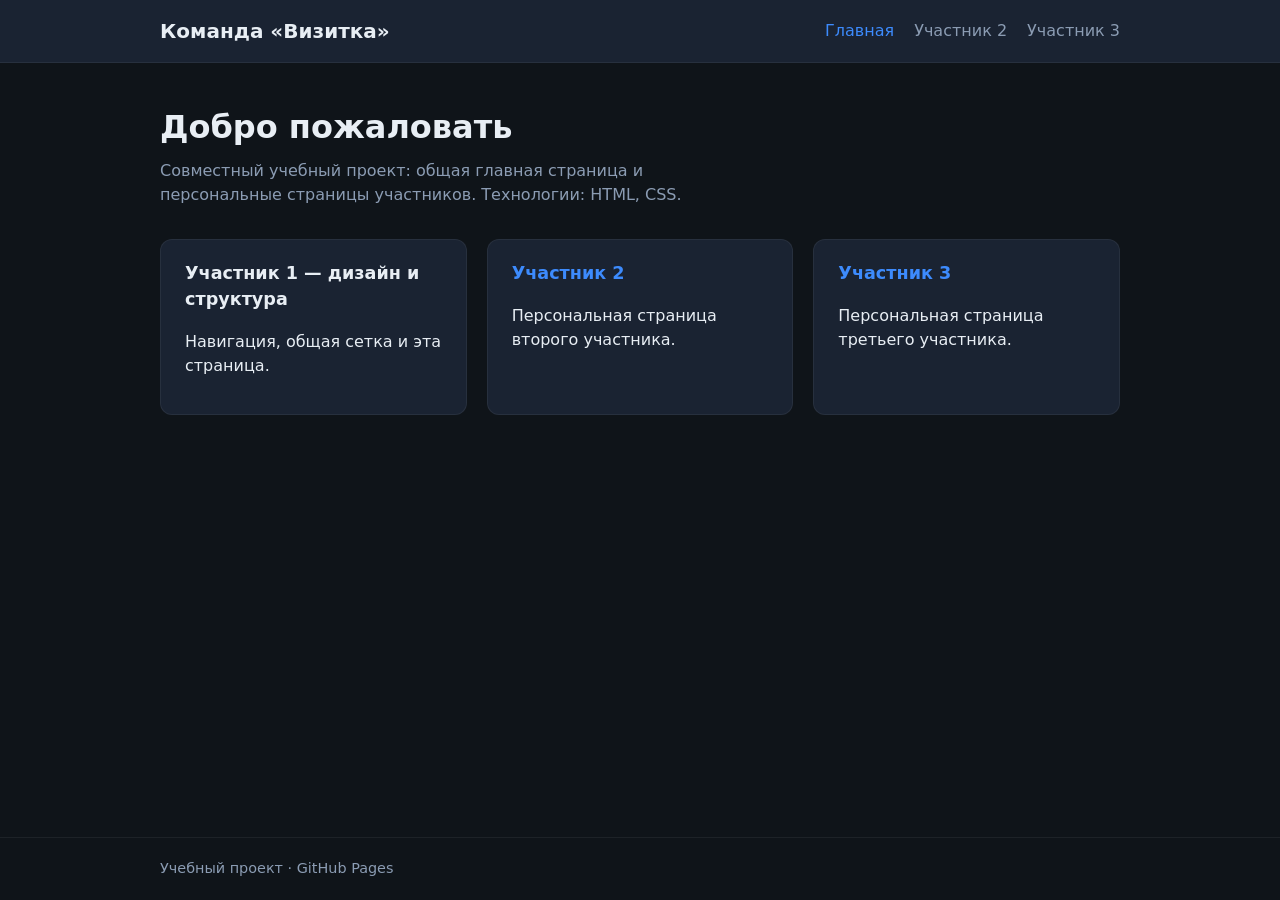
==== index.html @ 417e5fc5 "feat: начальная рабочая версия сайта (главная и страницы участников) Made-with: Cursor" ====
<!DOCTYPE html>
<html lang="ru">
<head>
  <meta charset="UTF-8">
  <meta name="viewport" content="width=device-width, initial-scale=1.0">
  <title>Сайт команды — Главная</title>
  <link rel="stylesheet" href="css/styles.css">
</head>
<body>
  <header class="site-header">
    <div class="container">
      <h1 class="logo">Команда «Визитка»</h1>
      <nav class="nav" aria-label="Основная навигация">
        <a href="index.html" class="nav__link nav__link--active">Главная</a>
        <a href="pages/member2.html" class="nav__link">Участник 2</a>
        <a href="pages/member3.html" class="nav__link">Участник 3</a>
      </nav>
    </div>
  </header>

  <main class="container main">
    <section class="hero">
      <h2>Добро пожаловать</h2>
      <p class="lead">
        Совместный учебный проект: общая главная страница и персональные страницы участников.
        Технологии: HTML, CSS.
      </p>
    </section>

    <section class="cards">
      <article class="card">
        <h3>Участник 1 — дизайн и структура</h3>
        <p>Навигация, общая сетка и эта страница.</p>
      </article>
      <article class="card">
        <h3><a href="pages/member2.html">Участник 2</a></h3>
        <p>Персональная страница второго участника.</p>
      </article>
      <article class="card">
        <h3><a href="pages/member3.html">Участник 3</a></h3>
        <p>Персональная страница третьего участника.</p>
      </article>
    </section>
  </main>

  <footer class="site-footer">
    <div class="container">
      <p>Учебный проект · GitHub Pages</p>
    </div>
  </footer>
</body>
</html>
---- css/styles.css ----
/* Общие стили сайта (критичный файл — при удалении ломается внешний вид) */
*,
*::before,
*::after {
  box-sizing: border-box;
}

:root {
  --bg: #0f1419;
  --surface: #1a2332;
  --text: #e8eef4;
  --muted: #8b9cb3;
  --accent: #3d8bfd;
  --accent-dim: #2563c2;
}

html {
  font-size: 100%;
  line-height: 1.5;
}

body {
  margin: 0;
  min-height: 100vh;
  font-family: "Segoe UI", system-ui, sans-serif;
  background: var(--bg);
  color: var(--text);
  display: flex;
  flex-direction: column;
}

.container {
  width: min(960px, 100% - 2rem);
  margin-inline: auto;
}

.site-header {
  background: var(--surface);
  border-bottom: 1px solid rgba(255, 255, 255, 0.06);
  padding: 1rem 0;
}

.site-header .container {
  display: flex;
  flex-wrap: wrap;
  align-items: center;
  justify-content: space-between;
  gap: 1rem;
}

.logo {
  margin: 0;
  font-size: 1.25rem;
  font-weight: 600;
}

.nav {
  display: flex;
  flex-wrap: wrap;
  gap: 0.75rem 1.25rem;
}

.nav__link {
  color: var(--muted);
  text-decoration: none;
  font-weight: 500;
}

.nav__link:hover,
.nav__link:focus-visible {
  color: var(--text);
}

.nav__link--active {
  color: var(--accent);
}

.main {
  flex: 1;
  padding-block: 2.5rem;
}

.hero {
  margin-bottom: 2rem;
}

.hero h2 {
  margin: 0 0 0.5rem;
  font-size: clamp(1.5rem, 4vw, 2rem);
}

.lead {
  margin: 0;
  color: var(--muted);
  max-width: 52ch;
}

.cards {
  display: grid;
  grid-template-columns: repeat(auto-fit, minmax(240px, 1fr));
  gap: 1.25rem;
}

.card {
  background: var(--surface);
  border-radius: 12px;
  padding: 1.25rem 1.5rem;
  border: 1px solid rgba(255, 255, 255, 0.06);
}

.card h3 {
  margin-top: 0;
  font-size: 1.1rem;
}

.card a {
  color: var(--accent);
  text-decoration: none;
}

.card a:hover {
  text-decoration: underline;
}

.page-title {
  margin-top: 0;
}

.site-footer {
  margin-top: auto;
  padding: 1.25rem 0;
  border-top: 1px solid rgba(255, 255, 255, 0.06);
  color: var(--muted);
  font-size: 0.9rem;
}

.site-footer p {
  margin: 0;
}
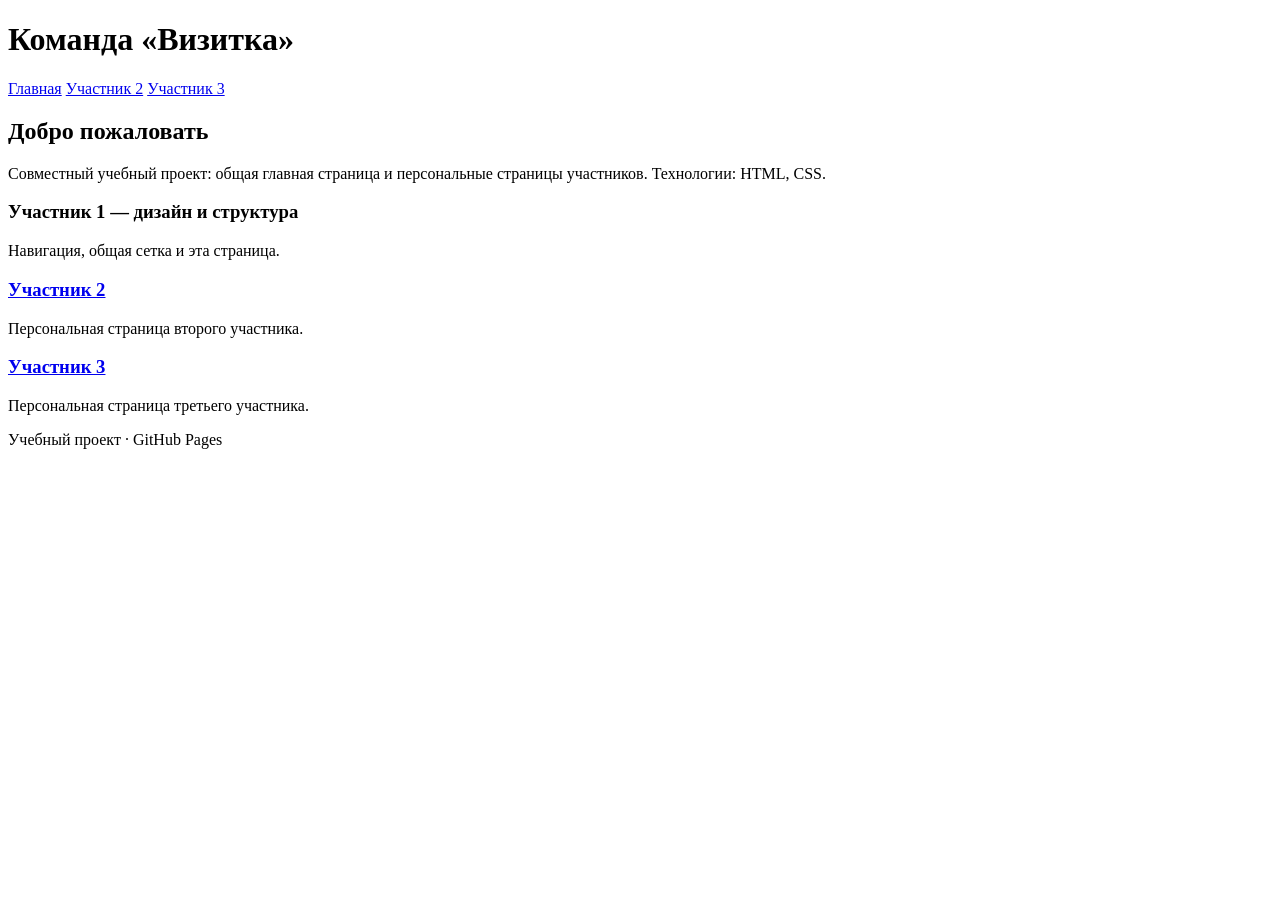
==== commit 9ad2f344: "broken: удалён css/styles.css и закрывающий тег main (демо для отката) Made-with: Cursor" ====
--- a/index.html
+++ b/index.html
@@ -41,7 +41,7 @@
         <p>Персональная страница третьего участника.</p>
       </article>
     </section>
-  </main>
+  
 
   <footer class="site-footer">
     <div class="container">
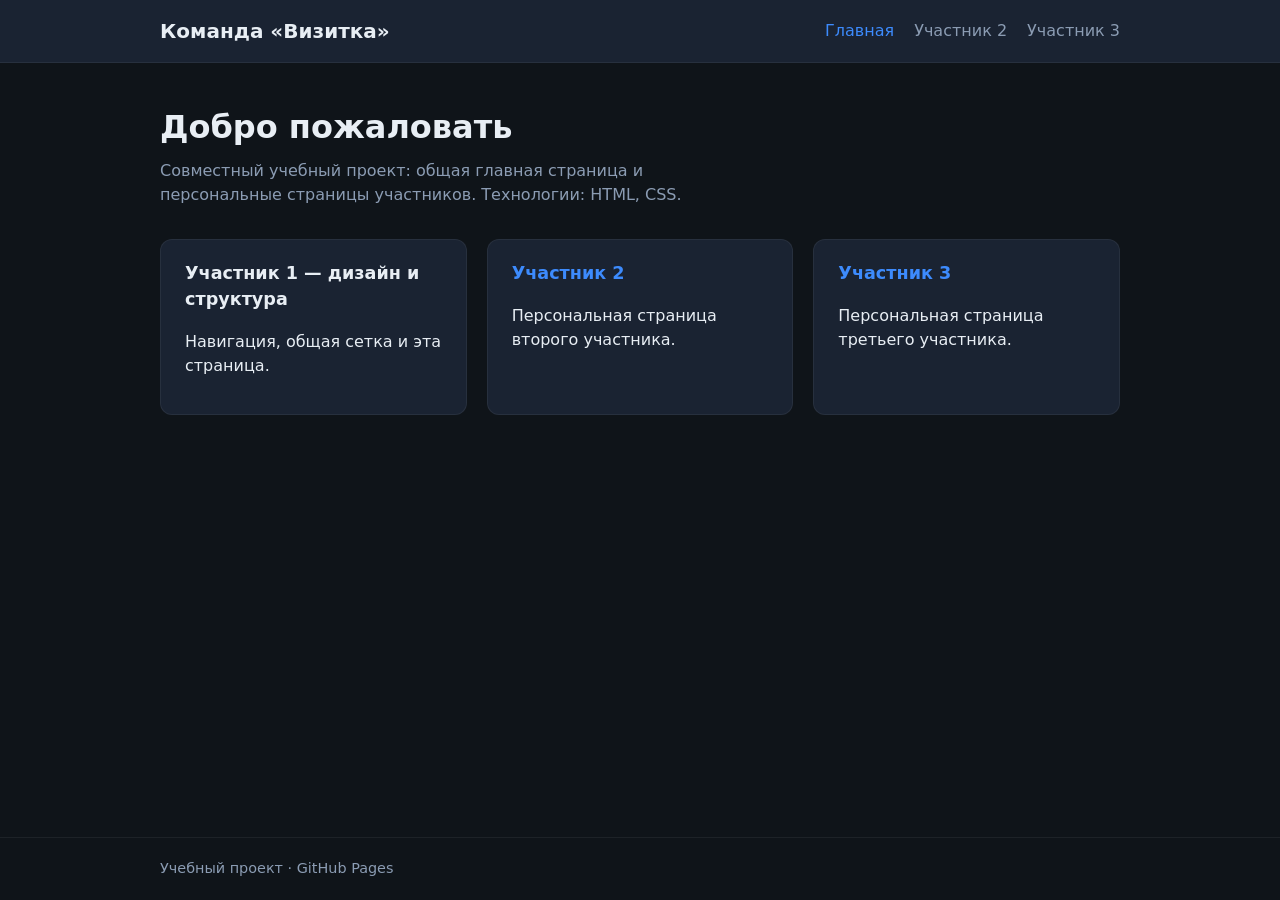
==== commit 36453496: "fix: восстановление файлов из main (git restore --source=main) Made-with: Cursor" ====
--- a/index.html
+++ b/index.html
@@ -41,7 +41,7 @@
         <p>Персональная страница третьего участника.</p>
       </article>
     </section>
-  
+  </main>
 
   <footer class="site-footer">
     <div class="container">
--- a/css/styles.css
+++ b/css/styles.css
@@ -0,0 +1,139 @@
+/* Общие стили сайта (критичный файл — при удалении ломается внешний вид) */
+*,
+*::before,
+*::after {
+  box-sizing: border-box;
+}
+
+:root {
+  --bg: #0f1419;
+  --surface: #1a2332;
+  --text: #e8eef4;
+  --muted: #8b9cb3;
+  --accent: #3d8bfd;
+  --accent-dim: #2563c2;
+}
+
+html {
+  font-size: 100%;
+  line-height: 1.5;
+}
+
+body {
+  margin: 0;
+  min-height: 100vh;
+  font-family: "Segoe UI", system-ui, sans-serif;
+  background: var(--bg);
+  color: var(--text);
+  display: flex;
+  flex-direction: column;
+}
+
+.container {
+  width: min(960px, 100% - 2rem);
+  margin-inline: auto;
+}
+
+.site-header {
+  background: var(--surface);
+  border-bottom: 1px solid rgba(255, 255, 255, 0.06);
+  padding: 1rem 0;
+}
+
+.site-header .container {
+  display: flex;
+  flex-wrap: wrap;
+  align-items: center;
+  justify-content: space-between;
+  gap: 1rem;
+}
+
+.logo {
+  margin: 0;
+  font-size: 1.25rem;
+  font-weight: 600;
+}
+
+.nav {
+  display: flex;
+  flex-wrap: wrap;
+  gap: 0.75rem 1.25rem;
+}
+
+.nav__link {
+  color: var(--muted);
+  text-decoration: none;
+  font-weight: 500;
+}
+
+.nav__link:hover,
+.nav__link:focus-visible {
+  color: var(--text);
+}
+
+.nav__link--active {
+  color: var(--accent);
+}
+
+.main {
+  flex: 1;
+  padding-block: 2.5rem;
+}
+
+.hero {
+  margin-bottom: 2rem;
+}
+
+.hero h2 {
+  margin: 0 0 0.5rem;
+  font-size: clamp(1.5rem, 4vw, 2rem);
+}
+
+.lead {
+  margin: 0;
+  color: var(--muted);
+  max-width: 52ch;
+}
+
+.cards {
+  display: grid;
+  grid-template-columns: repeat(auto-fit, minmax(240px, 1fr));
+  gap: 1.25rem;
+}
+
+.card {
+  background: var(--surface);
+  border-radius: 12px;
+  padding: 1.25rem 1.5rem;
+  border: 1px solid rgba(255, 255, 255, 0.06);
+}
+
+.card h3 {
+  margin-top: 0;
+  font-size: 1.1rem;
+}
+
+.card a {
+  color: var(--accent);
+  text-decoration: none;
+}
+
+.card a:hover {
+  text-decoration: underline;
+}
+
+.page-title {
+  margin-top: 0;
+}
+
+.site-footer {
+  margin-top: auto;
+  padding: 1.25rem 0;
+  border-top: 1px solid rgba(255, 255, 255, 0.06);
+  color: var(--muted);
+  font-size: 0.9rem;
+}
+
+.site-footer p {
+  margin: 0;
+}
